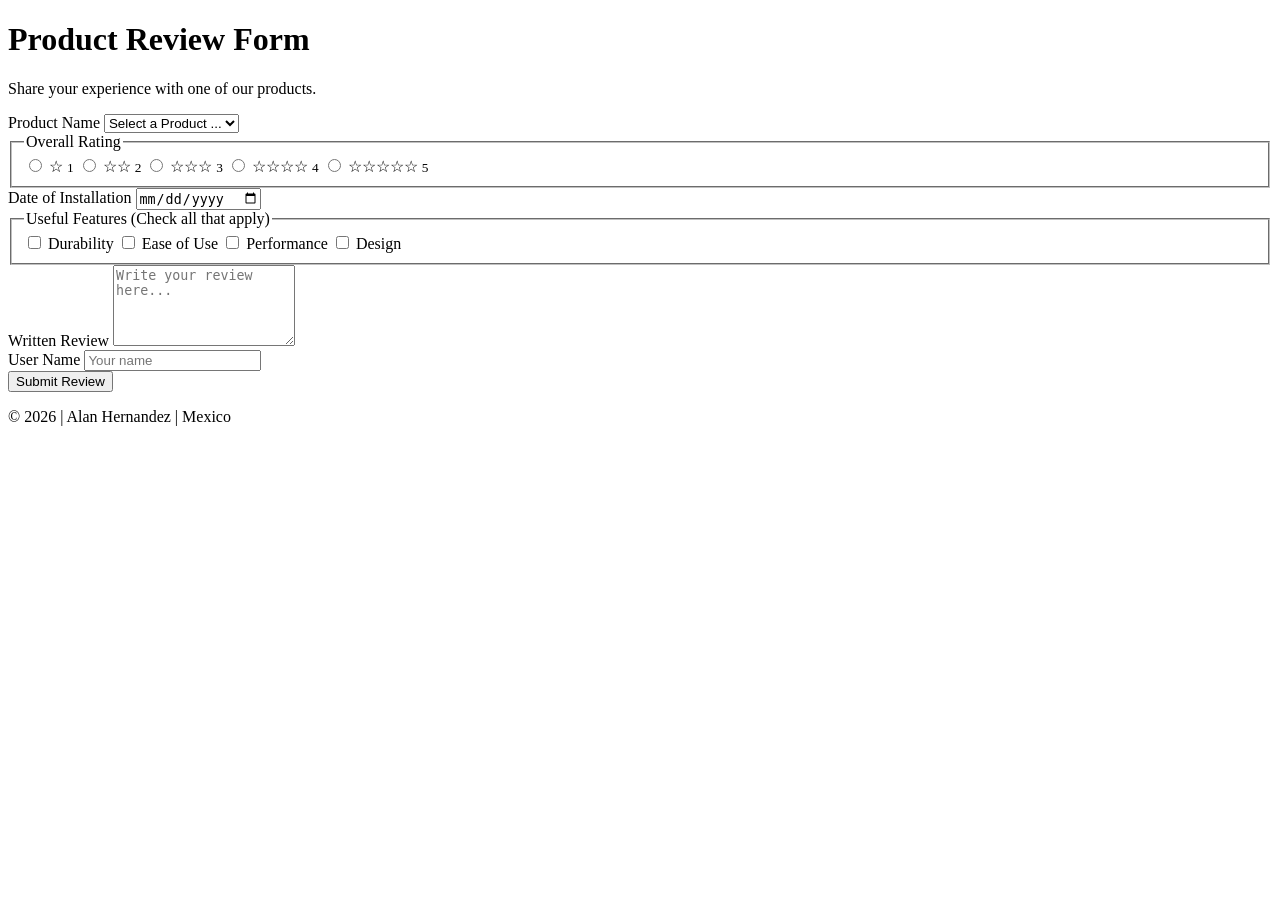
==== project/form.html @ 766324ea "form submitted" ====
<!DOCTYPE html>
<html lang="en-US">
<head>
  <meta charset="UTF-8">
  <meta name="viewport" content="width=device-width, initial-scale=1.0">
  <meta name="description" content="Product Review Form assignment page">
  <meta name="author" content="Alan Hernandez">
  <title>Product Review Form</title>
  <link rel="stylesheet" href="styles/form.css">
  <script src="scripts/form.js" defer></script>
</head>
<body>
  <header>
    <h1>Product Review Form</h1>
    <p>Share your experience with one of our products.</p>
  </header>

  <main>
    <form method="get" action="review.html" class="review-form">
      <div class="form-group">
        <label for="productName">Product Name</label>
        <select id="productName" name="productName" required>
          <option value="" disabled selected>Select a Product ...</option>
        </select>
      </div>

      <fieldset class="form-group">
        <legend>Overall Rating</legend>
        <div class="rating-group">
          <label for="rating1" class="rating-option">
            <input type="radio" id="rating1" name="rating" value="1" required>
            <span>☆</span>
            <small>1</small>
          </label>

          <label for="rating2" class="rating-option">
            <input type="radio" id="rating2" name="rating" value="2" required>
            <span>☆☆</span>
            <small>2</small>
          </label>

          <label for="rating3" class="rating-option">
            <input type="radio" id="rating3" name="rating" value="3" required>
            <span>☆☆☆</span>
            <small>3</small>
          </label>

          <label for="rating4" class="rating-option">
            <input type="radio" id="rating4" name="rating" value="4" required>
            <span>☆☆☆☆</span>
            <small>4</small>
          </label>

          <label for="rating5" class="rating-option">
            <input type="radio" id="rating5" name="rating" value="5" required>
            <span>☆☆☆☆☆</span>
            <small>5</small>
          </label>
        </div>
      </fieldset>

      <div class="form-group">
        <label for="installDate">Date of Installation</label>
        <input type="date" id="installDate" name="installDate" required>
      </div>

      <fieldset class="form-group">
        <legend>Useful Features <span>(Check all that apply)</span></legend>

        <div class="checkbox-group">
          <label for="durability">
            <input type="checkbox" id="durability" name="features" value="Durability">
            Durability
          </label>

          <label for="easeOfUse">
            <input type="checkbox" id="easeOfUse" name="features" value="Ease of Use">
            Ease of Use
          </label>

          <label for="performance">
            <input type="checkbox" id="performance" name="features" value="Performance">
            Performance
          </label>

          <label for="design">
            <input type="checkbox" id="design" name="features" value="Design">
            Design
          </label>
        </div>
      </fieldset>

      <div class="form-group">
        <label for="writtenReview">Written Review</label>
        <textarea id="writtenReview" name="writtenReview" rows="5" placeholder="Write your review here..."></textarea>
      </div>

      <div class="form-group">
        <label for="userName">User Name</label>
        <input type="text" id="userName" name="userName" placeholder="Your name">
      </div>

      <div class="form-group">
        <input type="submit" value="Submit Review" class="submit-btn">
      </div>
    </form>
  </main>

  <footer>
    <p>&copy; 2026 | Alan Hernandez | Mexico</p>
    <p id="lastModified"></p>
  </footer>
</body>
</html>
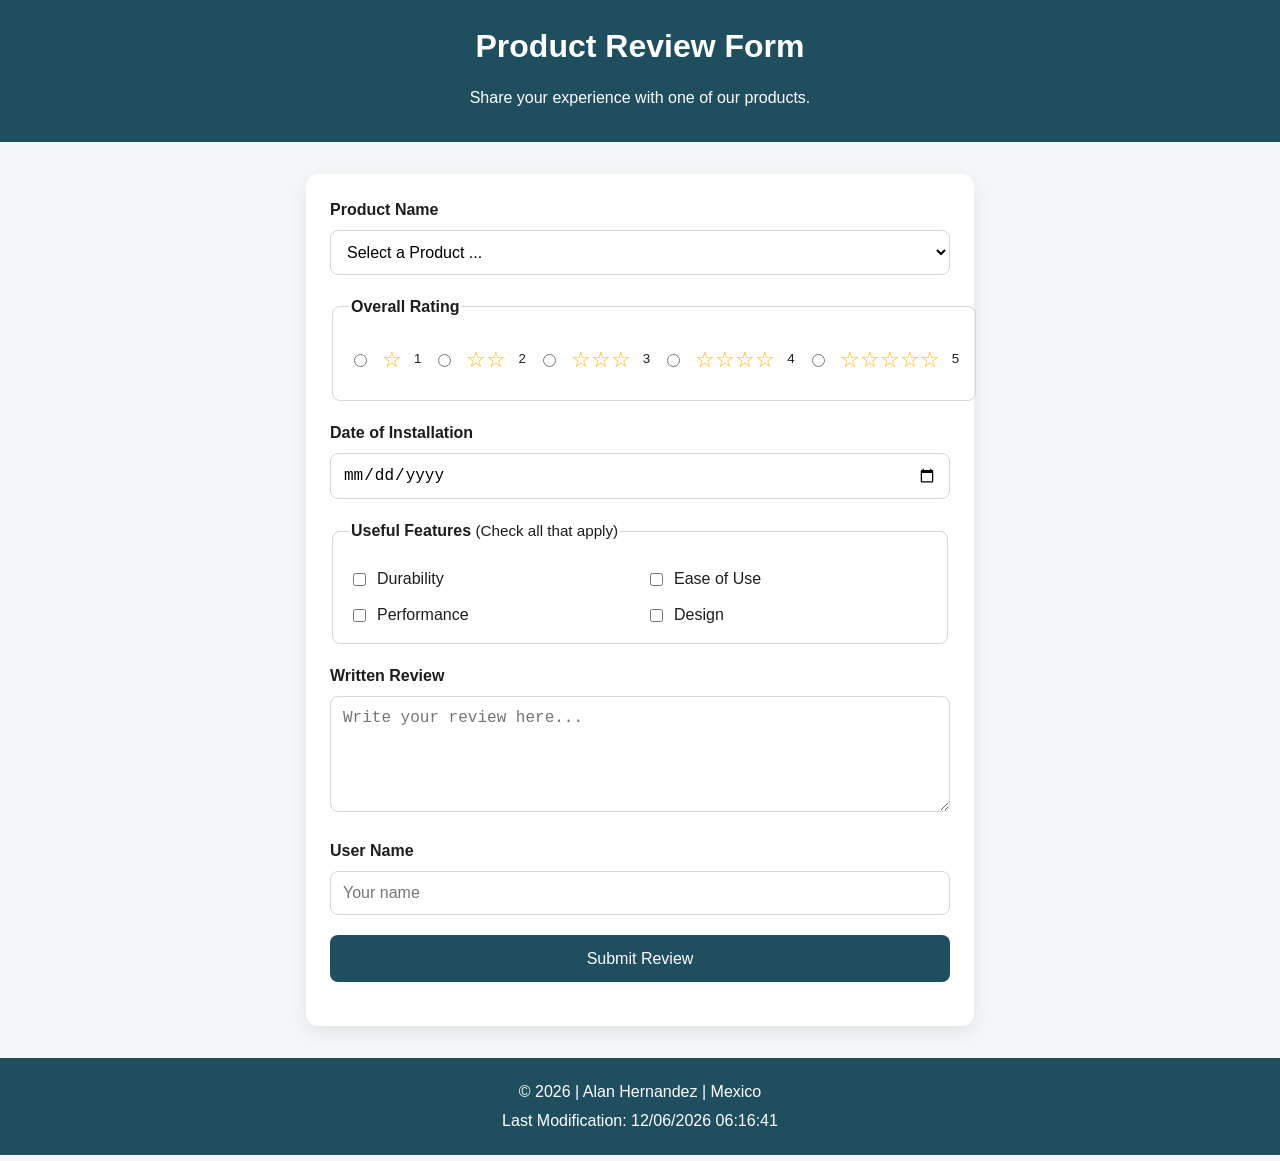
==== commit 1f372d30: "W05 updated" ====
--- a/project/form.html
+++ b/project/form.html
@@ -1,114 +1,114 @@
-<!DOCTYPE html>
-<html lang="en-US">
-<head>
-  <meta charset="UTF-8">
-  <meta name="viewport" content="width=device-width, initial-scale=1.0">
-  <meta name="description" content="Product Review Form assignment page">
-  <meta name="author" content="Alan Hernandez">
-  <title>Product Review Form</title>
-  <link rel="stylesheet" href="styles/form.css">
-  <script src="scripts/form.js" defer></script>
-</head>
-<body>
-  <header>
-    <h1>Product Review Form</h1>
-    <p>Share your experience with one of our products.</p>
-  </header>
-
-  <main>
-    <form method="get" action="review.html" class="review-form">
-      <div class="form-group">
-        <label for="productName">Product Name</label>
-        <select id="productName" name="productName" required>
-          <option value="" disabled selected>Select a Product ...</option>
-        </select>
-      </div>
-
-      <fieldset class="form-group">
-        <legend>Overall Rating</legend>
-        <div class="rating-group">
-          <label for="rating1" class="rating-option">
-            <input type="radio" id="rating1" name="rating" value="1" required>
-            <span>☆</span>
-            <small>1</small>
-          </label>
-
-          <label for="rating2" class="rating-option">
-            <input type="radio" id="rating2" name="rating" value="2" required>
-            <span>☆☆</span>
-            <small>2</small>
-          </label>
-
-          <label for="rating3" class="rating-option">
-            <input type="radio" id="rating3" name="rating" value="3" required>
-            <span>☆☆☆</span>
-            <small>3</small>
-          </label>
-
-          <label for="rating4" class="rating-option">
-            <input type="radio" id="rating4" name="rating" value="4" required>
-            <span>☆☆☆☆</span>
-            <small>4</small>
-          </label>
-
-          <label for="rating5" class="rating-option">
-            <input type="radio" id="rating5" name="rating" value="5" required>
-            <span>☆☆☆☆☆</span>
-            <small>5</small>
-          </label>
-        </div>
-      </fieldset>
-
-      <div class="form-group">
-        <label for="installDate">Date of Installation</label>
-        <input type="date" id="installDate" name="installDate" required>
-      </div>
-
-      <fieldset class="form-group">
-        <legend>Useful Features <span>(Check all that apply)</span></legend>
-
-        <div class="checkbox-group">
-          <label for="durability">
-            <input type="checkbox" id="durability" name="features" value="Durability">
-            Durability
-          </label>
-
-          <label for="easeOfUse">
-            <input type="checkbox" id="easeOfUse" name="features" value="Ease of Use">
-            Ease of Use
-          </label>
-
-          <label for="performance">
-            <input type="checkbox" id="performance" name="features" value="Performance">
-            Performance
-          </label>
-
-          <label for="design">
-            <input type="checkbox" id="design" name="features" value="Design">
-            Design
-          </label>
-        </div>
-      </fieldset>
-
-      <div class="form-group">
-        <label for="writtenReview">Written Review</label>
-        <textarea id="writtenReview" name="writtenReview" rows="5" placeholder="Write your review here..."></textarea>
-      </div>
-
-      <div class="form-group">
-        <label for="userName">User Name</label>
-        <input type="text" id="userName" name="userName" placeholder="Your name">
-      </div>
-
-      <div class="form-group">
-        <input type="submit" value="Submit Review" class="submit-btn">
-      </div>
-    </form>
-  </main>
-
-  <footer>
-    <p>&copy; 2026 | Alan Hernandez | Mexico</p>
-    <p id="lastModified"></p>
-  </footer>
-</body>
-</html>
+<!DOCTYPE html>
+<html lang="en-US">
+<head>
+  <meta charset="UTF-8">
+  <meta name="viewport" content="width=device-width, initial-scale=1.0">
+  <meta name="description" content="Product Review Form assignment page">
+  <meta name="author" content="Alan Hernandez">
+  <title>Product Review Form</title>
+  <link rel="stylesheet" href="styles/form.css">
+  <script src="scripts/form.js" defer></script>
+</head>
+<body>
+  <header>
+    <h1>Product Review Form</h1>
+    <p>Share your experience with one of our products.</p>
+  </header>
+
+  <main>
+    <form method="get" action="review.html" class="review-form">
+      <div class="form-group">
+        <label for="productName">Product Name</label>
+        <select id="productName" name="productName" required>
+          <option value="" disabled selected>Select a Product ...</option>
+        </select>
+      </div>
+
+      <fieldset class="form-group">
+        <legend>Overall Rating</legend>
+        <div class="rating-group">
+          <label for="rating1" class="rating-option">
+            <input type="radio" id="rating1" name="rating" value="1" required>
+            <span>☆</span>
+            <small>1</small>
+          </label>
+
+          <label for="rating2" class="rating-option">
+            <input type="radio" id="rating2" name="rating" value="2" required>
+            <span>☆☆</span>
+            <small>2</small>
+          </label>
+
+          <label for="rating3" class="rating-option">
+            <input type="radio" id="rating3" name="rating" value="3" required>
+            <span>☆☆☆</span>
+            <small>3</small>
+          </label>
+
+          <label for="rating4" class="rating-option">
+            <input type="radio" id="rating4" name="rating" value="4" required>
+            <span>☆☆☆☆</span>
+            <small>4</small>
+          </label>
+
+          <label for="rating5" class="rating-option">
+            <input type="radio" id="rating5" name="rating" value="5" required>
+            <span>☆☆☆☆☆</span>
+            <small>5</small>
+          </label>
+        </div>
+      </fieldset>
+
+      <div class="form-group">
+        <label for="installDate">Date of Installation</label>
+        <input type="date" id="installDate" name="installDate" required>
+      </div>
+
+      <fieldset class="form-group">
+        <legend>Useful Features <span>(Check all that apply)</span></legend>
+
+        <div class="checkbox-group">
+          <label for="durability">
+            <input type="checkbox" id="durability" name="features" value="Durability">
+            Durability
+          </label>
+
+          <label for="easeOfUse">
+            <input type="checkbox" id="easeOfUse" name="features" value="Ease of Use">
+            Ease of Use
+          </label>
+
+          <label for="performance">
+            <input type="checkbox" id="performance" name="features" value="Performance">
+            Performance
+          </label>
+
+          <label for="design">
+            <input type="checkbox" id="design" name="features" value="Design">
+            Design
+          </label>
+        </div>
+      </fieldset>
+
+      <div class="form-group">
+        <label for="writtenReview">Written Review</label>
+        <textarea id="writtenReview" name="writtenReview" rows="5" placeholder="Write your review here..."></textarea>
+      </div>
+
+      <div class="form-group">
+        <label for="userName">User Name</label>
+        <input type="text" id="userName" name="userName" placeholder="Your name">
+      </div>
+
+      <div class="form-group">
+        <input type="submit" value="Submit Review" class="submit-btn">
+      </div>
+    </form>
+  </main>
+
+  <footer>
+    <p>&copy; 2026 | Alan Hernandez | Mexico</p>
+    <p id="lastModified"></p>
+  </footer>
+</body>
+</html>
--- a/project/styles/form.css
+++ b/project/styles/form.css
@@ -0,0 +1,156 @@
+:root {
+  --primary: #1f4e5f;
+  --secondary: #f4f7f8;
+  --accent: #ffb703;
+  --text: #1d1d1d;
+  --white: #ffffff;
+  --border: #cfd8dc;
+  --shadow: 0 6px 18px rgba(0, 0, 0, 0.08);
+}
+
+* {
+  box-sizing: border-box;
+}
+
+body {
+  margin: 0;
+  font-family: Arial, Helvetica, sans-serif;
+  line-height: 1.5;
+  background-color: var(--secondary);
+  color: var(--text);
+}
+
+header,
+footer {
+  background-color: var(--primary);
+  color: var(--white);
+  text-align: center;
+  padding: 1rem;
+}
+
+header h1,
+footer p {
+  margin: 0.35rem 0;
+}
+
+main {
+  max-width: 700px;
+  margin: 2rem auto;
+  padding: 0 1rem;
+}
+
+.review-form,
+.confirmation-card {
+  background-color: var(--white);
+  padding: 1.5rem;
+  border-radius: 12px;
+  box-shadow: var(--shadow);
+}
+
+.form-group {
+  margin-bottom: 1.25rem;
+}
+
+label,
+legend {
+  display: block;
+  font-weight: 700;
+  margin-bottom: 0.5rem;
+}
+
+input[type="text"],
+input[type="date"],
+select,
+textarea {
+  width: 100%;
+  padding: 0.75rem;
+  border: 1px solid var(--border);
+  border-radius: 8px;
+  font-size: 1rem;
+  background-color: #fff;
+}
+
+textarea {
+  resize: vertical;
+}
+
+fieldset {
+  border: 1px solid var(--border);
+  border-radius: 8px;
+  padding: 1rem;
+}
+
+legend span {
+  font-weight: 400;
+  font-size: 0.95rem;
+}
+
+.rating-group {
+  display: grid;
+  gap: 0.75rem;
+}
+
+.rating-option {
+  display: flex;
+  align-items: center;
+  gap: 0.75rem;
+  font-weight: 400;
+  cursor: pointer;
+}
+
+.rating-option span {
+  font-size: 1.4rem;
+  color: var(--accent);
+}
+
+.checkbox-group {
+  display: grid;
+  gap: 0.75rem;
+}
+
+.checkbox-group label {
+  display: flex;
+  align-items: center;
+  gap: 0.5rem;
+  font-weight: 400;
+  margin: 0;
+}
+
+.submit-btn,
+.back-link {
+  display: inline-block;
+  width: 100%;
+  text-align: center;
+  background-color: var(--primary);
+  color: var(--white);
+  border: none;
+  border-radius: 8px;
+  padding: 0.9rem 1rem;
+  font-size: 1rem;
+  text-decoration: none;
+  cursor: pointer;
+  transition: background-color 0.3s ease;
+}
+
+.submit-btn:hover,
+.back-link:hover {
+  background-color: #163946;
+}
+
+.confirmation-card {
+  text-align: center;
+}
+
+.confirmation-card h2 {
+  margin-top: 0;
+}
+
+@media (min-width: 700px) {
+  .rating-group {
+    grid-template-columns: repeat(5, 1fr);
+  }
+
+  .checkbox-group {
+    grid-template-columns: repeat(2, 1fr);
+  }
+}
